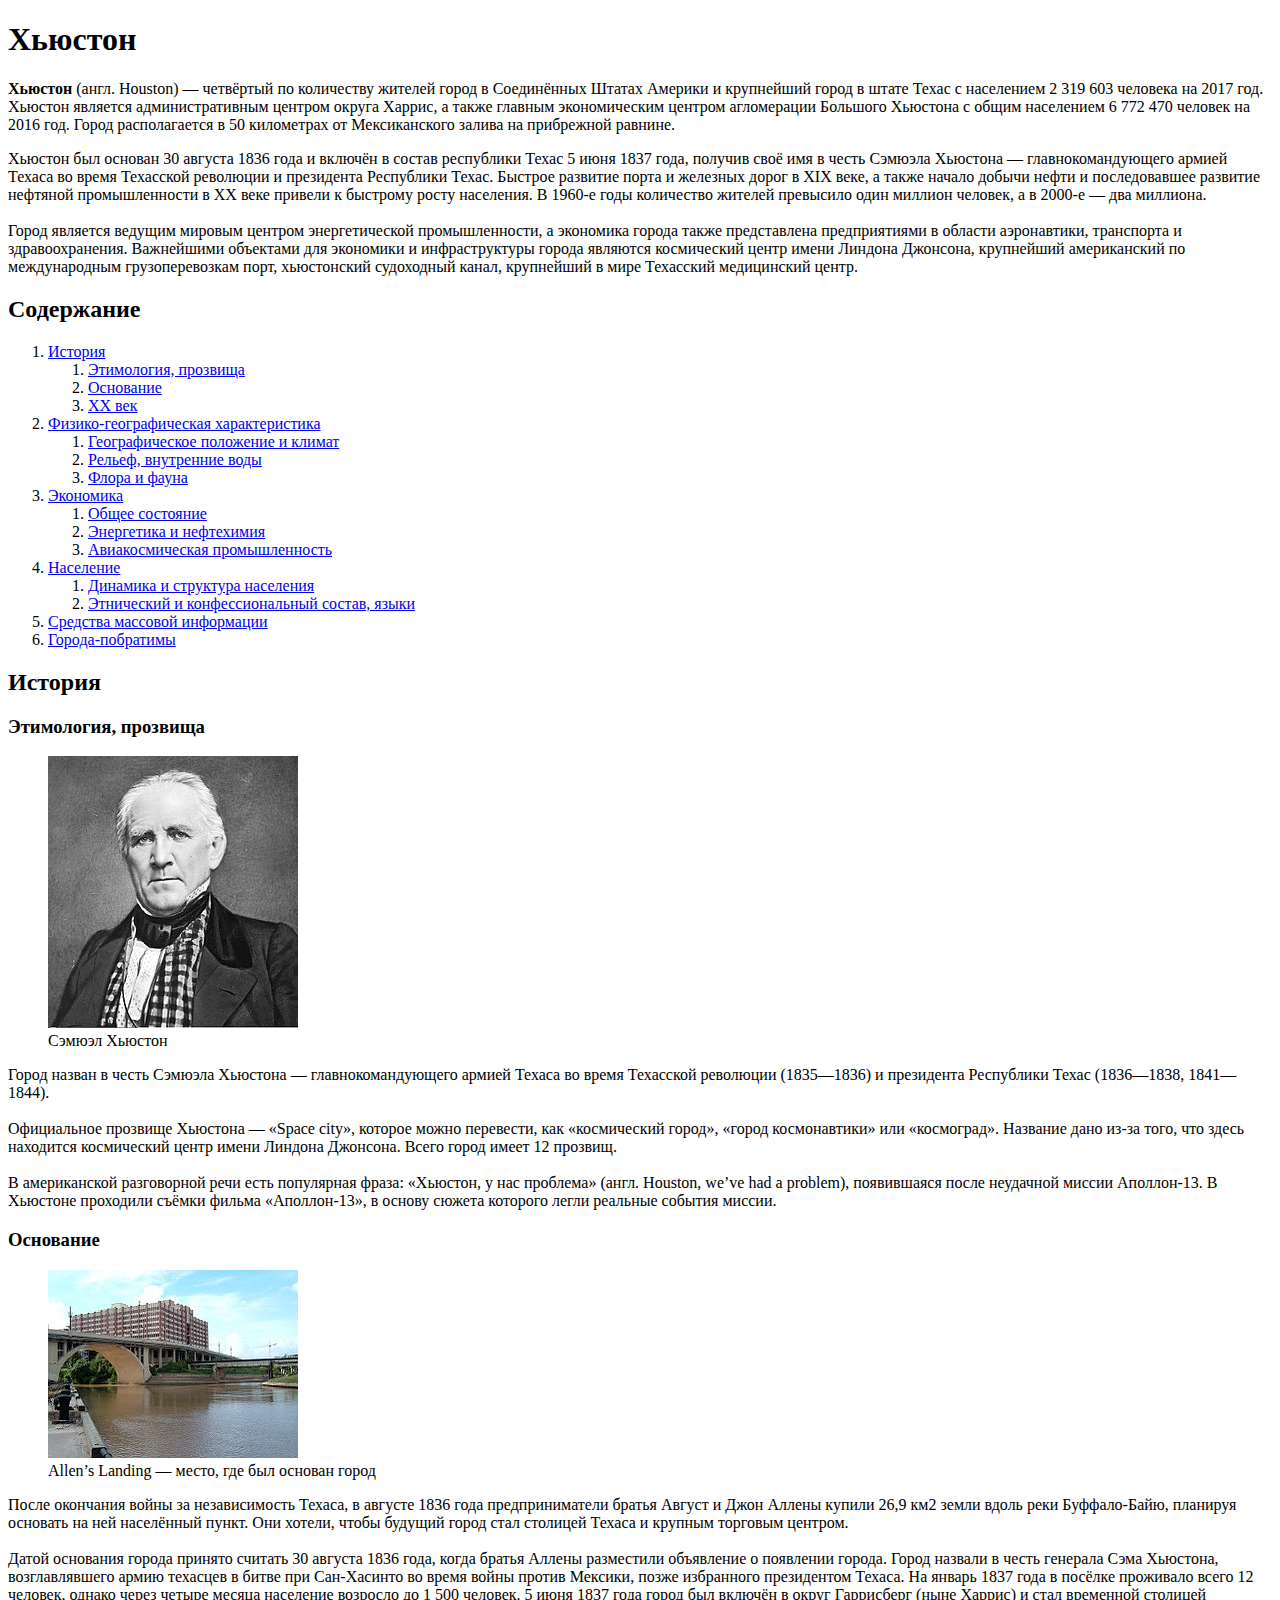
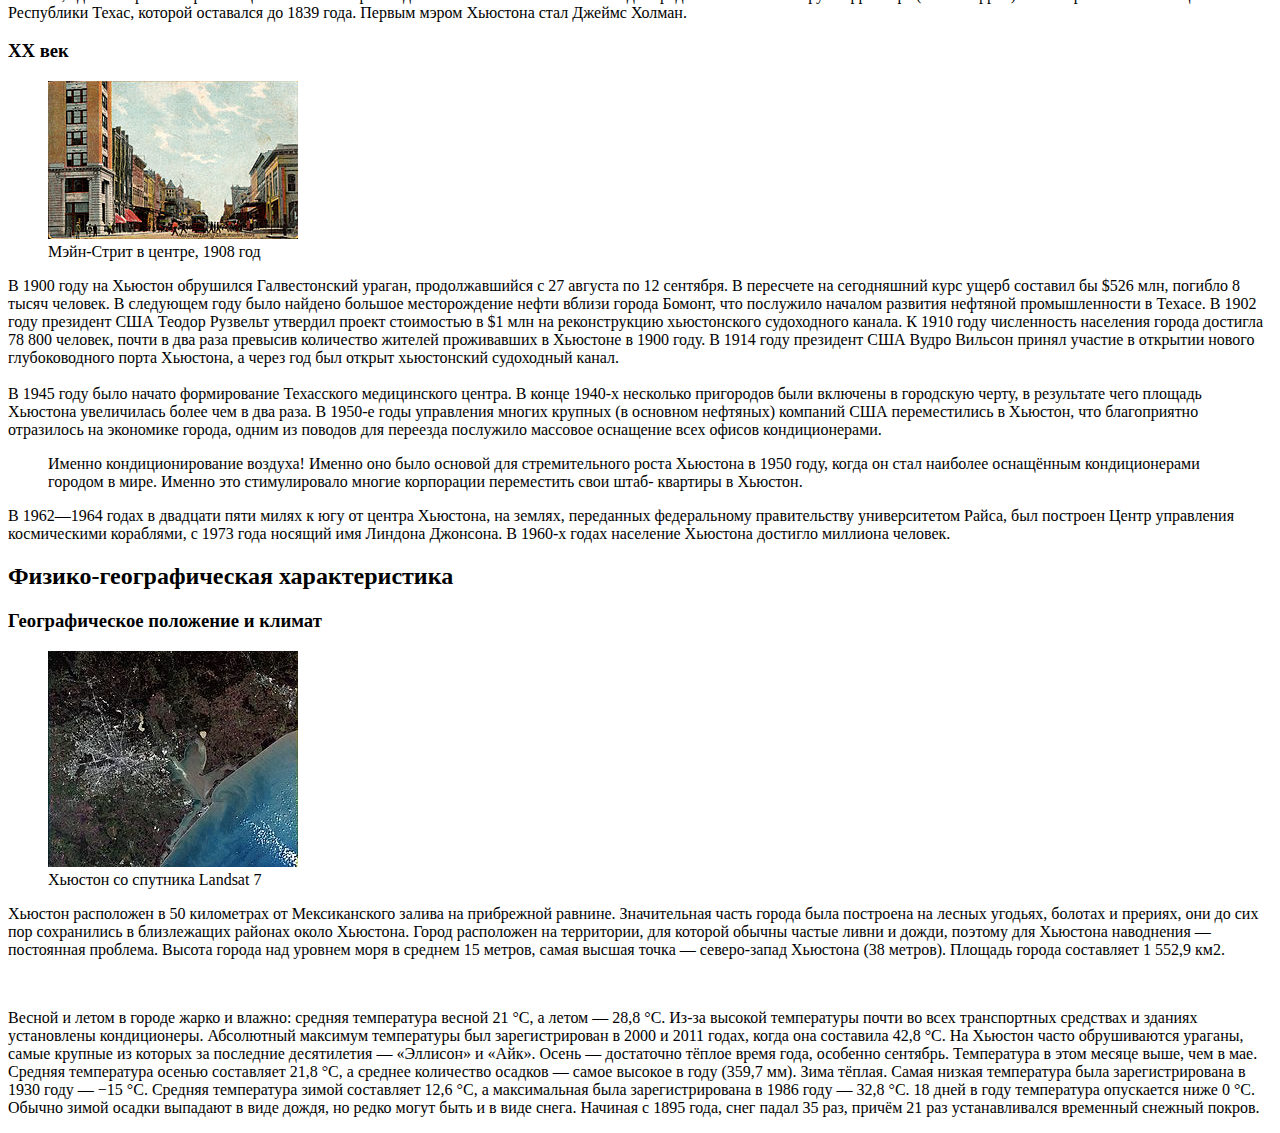
==== web bro traditional/index.html @ 500f517f "18.09.22.13.26" ====
<!DOCTYPE html>
<html lang="en">
    <head>
        <meta charset="UTF-8">
        <meta http-equiv="X-UA-Compatible" content="IE=edge">
        <meta name="viewport" content="width=device-width, initial-scale=1.0">
        <title>Хьюстон</title>
        <link rel="stylesheet" href="css/style.css">
    </head>
    <body>
    <h1>Хьюстон</h1>
    <p><b>Хьюстон</b> (англ. Houston) — четвёртый по количеству жителей город в Соединённых Штатах Америки
        и крупнейший город в штате Техас с населением 2 319 603 человека на 2017 год. Хьюстон является
        административным центром округа Харрис, а также главным экономическим центром агломерации
        Большого Хьюстона с общим населением 6 772 470 человек на 2016 год. Город располагается в 50
        километрах от Мексиканского залива на прибрежной равнине.</p>
    <p>Хьюстон был основан 30 августа 1836 года и включён в состав республики Техас 5 июня 1837 года,
        получив своё имя в честь Сэмюэла Хьюстона — главнокомандующего армией Техаса во время
        Техасской революции и президента Республики Техас. Быстрое развитие порта и железных дорог в
        XIX веке, а также начало добычи нефти и последовавшее развитие нефтяной промышленности в XX
        веке привели к быстрому росту населения. В 1960-е годы количество жителей превысило один
        миллион человек, а в 2000-е — два миллиона.<br><br>
        Город является ведущим мировым центром энергетической промышленности, а экономика города
        также представлена предприятиями в области аэронавтики, транспорта и здравоохранения.
        Важнейшими объектами для экономики и инфраструктуры города являются космический центр
        имени Линдона Джонсона, крупнейший американский по международным грузоперевозкам порт,
        хьюстонский судоходный канал, крупнейший в мире Техасский медицинский центр.</p>
        <h2>Содержание</h2>
        <ol>
            <li><a href="#1.0">История</a>
            <ol>
                <li><a href="#1.1">Этимология, прозвища</a></li>
                <li><a href="#1.2">Основание</a></li>
                <li><a href="#1.3">ХХ век</a></li>
            </ol></li>
            
            <li><a href="#2.0">Физико-географическая характеристика</a>
            <ol>
                <li><a href="#2.1">Географическое положение и климат</a></li>
                <li><a href="#2.2">Рельеф, внутренние воды</a></li>
                <li><a href="#2.3">Флора и фауна</a></li>
            </ol></li>
            
            <li><a href="#3.0">Экономика</a>
            <ol>
                <li><a href="#3.1">Общее состояние</a></li>
                <li><a href="#3.2">Энергетика и нефтехимия</a></li>
                <li><a href="#3.3">Авиакосмическая промышленность</a></li>
            </ol></li>
            
            <li><a href="#4.0">Население</a>
            <ol>
                <li><a href="#4.1">Динамика и структура населения</a></li>
                <li><a href="#4.2">Этнический и конфессиональный состав, языки</a>  
                </li>
            </ol></li>
            <li><a href="#5.0">Средства массовой информации</a></li>
            <li><a href="#6.0">Города-побратимы</a></li>
        </ol>
    <h2 id="1.0">История</h2>
    <h3 id="1.1">Этимология, прозвища</h3>
    <figure><img
        src="img/Sam_Houston_portrait.jpg"
        alt="trash"
        title="Весёлый дядя">
        <figcaption>Сэмюэл Хьюстон</figcaption>
    </figure>
    <p>Город назван в честь Сэмюэла Хьюстона — главнокомандующего армией Техаса во время Техасской
        революции (1835—1836) и президента Республики Техас (1836—1838, 1841—1844).<br><br>
        Официальное прозвище Хьюстона — «Space city», которое можно перевести, как «космический
        город», «город космонавтики» или «космоград». Название дано из-за того, что здесь находится
        космический центр имени Линдона Джонсона. Всего город имеет 12 прозвищ.<br><br>
        В американской разговорной речи есть популярная фраза: «Хьюстон, у нас проблема» (англ.
        Houston, we’ve had a problem), появившаяся после неудачной миссии Аполлон-13. В Хьюстоне
        проходили съёмки фильма «Аполлон-13», в основу сюжета которого легли реальные события миссии.</p>
     
    <h3 id="1.2">Основание</h3>

    <figure><img 
        src="img/Allen's_Landing_Houston_bayou_view.jpg" 
        alt="ну это треш..."
        title="Весёлое здание">
        <figcaption>Allen’s Landing — место, где был основан город</figcaption>
    </figure>
    <p>
        После окончания войны за независимость Техаса, в августе 1836 года предприниматели братья Август
        и Джон Аллены купили 26,9 км2 земли вдоль реки Буффало-Байю, планируя основать на ней
        населённый пункт. Они хотели, чтобы будущий город стал столицей Техаса и крупным торговым
        центром.<br><br>
        Датой основания города принято считать 30 августа 1836 года, когда братья Аллены разместили
        объявление о появлении города. Город назвали в честь генерала Сэма Хьюстона, возглавлявшего
        армию техасцев в битве при Сан-Хасинто во время войны против Мексики, позже избранного
        президентом Техаса. На январь 1837 года в посёлке проживало всего 12 человек, однако через четыре
        месяца население возросло до 1 500 человек. 5 июня 1837 года город был включён в округ Гаррисберг
        (ныне Харрис) и стал временной столицей Республики Техас, которой оставался до 1839 года.
        Первым мэром Хьюстона стал Джеймс Холман.
    </p>
    <h3 id="1.3">XX век</h3>

    <figure><img 
        src="img/Main_Street_looking_south_Houston_Texas_(1908).jpg" 
        alt="ну это треш..."
        title="Классная улица">
        <figcaption>Мэйн-Стрит в центре, 1908 год</figcaption>
    </figure>
    <p>В 1900 году на Хьюстон обрушился Галвестонский ураган, продолжавшийся с 27 августа по 12
        сентября. В пересчете на сегодняшний курс ущерб составил бы $526 млн, погибло 8 тысяч человек. В
        следующем году было найдено большое месторождение нефти вблизи города Бомонт, что послужило
        началом развития нефтяной промышленности в Техасе. В 1902 году президент США Теодор Рузвельт
        утвердил проект стоимостью в $1 млн на реконструкцию хьюстонского судоходного канала. К 1910
        году численность населения города достигла 78 800 человек, почти в два раза превысив количество
        жителей проживавших в Хьюстоне в 1900 году. В 1914 году президент США Вудро Вильсон принял
        участие в открытии нового глубоководного порта Хьюстона, а через год был открыт хьюстонский
        судоходный канал.<br><br> В 1945 году было начато формирование Техасского медицинского центра. В конце 1940-х несколько
        пригородов были включены в городскую черту, в результате чего площадь Хьюстона увеличилась
        более чем в два раза. В 1950-е годы управления многих крупных (в основном нефтяных) компаний
        США переместились в Хьюстон, что благоприятно отразилось на экономике города, одним из
        поводов для переезда послужило массовое оснащение всех офисов кондиционерами.</p>
    <blockquote cite="https://ru.wikipedia.org/wiki/%D0%A5%D1%8C%D1%8E%D1%81%D1%82%D0%BE%D0%BD">Именно кондиционирование 
        воздуха!                   Именно            оно    было основой для стремительного
        роста Хьюстона в 1950 году, когда он стал наиболее оснащённым кондиционерами
        
        городом в мире. Именно это стимулировало многие корпорации переместить свои штаб-
        квартиры в Хьюстон.</blockquote>
    <p>В 1962—1964 годах в двадцати пяти милях к югу от центра Хьюстона, на землях, переданных
        федеральному правительству университетом Райса, был построен Центр управления космическими
        кораблями, с 1973 года носящий имя Линдона Джонсона. В 1960-х годах население Хьюстона
        достигло миллиона человек.</p>
    <h2 id="2.0">Физико-географическая характеристика</h2>
    <h3 id="2.1">Географическое положение и климат</h3>

    <figure><img 
        src="img/Large_Houston_Landsat.jpg"
        alt="ну это треш..."
        title="Спутник страшно">
        <figcaption>Хьюстон со спутника Landsat 7</figcaption>
    </figure>

    <p>Хьюстон расположен в 50 километрах от Мексиканского залива на прибрежной равнине.
        Значительная часть города была построена на лесных угодьях, болотах и прериях, они до сих пор
        
        сохранились в близлежащих районах около Хьюстона. Город расположен на территории, для которой
        обычны частые ливни и дожди, поэтому для Хьюстона наводнения — постоянная проблема. Высота
        города над уровнем моря в среднем 15 метров, самая высшая точка — северо-запад Хьюстона (38
        метров). Площадь города составляет 1 552,9 км2.</p><br>
    
    <P>Весной и летом в городе жарко и влажно: средняя температура весной 21 °C, а летом — 28,8 °C. Из-за
        высокой температуры почти во всех транспортных средствах и зданиях установлены кондиционеры.
        Абсолютный максимум температуры был зарегистрирован в 2000 и 2011 годах, когда она составила
        42,8 °C. На Хьюстон часто обрушиваются ураганы, самые крупные из которых за последние
        десятилетия — «Эллисон» и «Айк». Осень — достаточно тёплое время года, особенно сентябрь.
        Температура в этом месяце выше, чем в мае. Средняя температура осенью составляет 21,8 °C, а
        среднее количество осадков — самое высокое в году (359,7 мм). Зима тёплая. Самая низкая
        температура была зарегистрирована в 1930 году — −15 °C. Средняя температура зимой составляет
        12,6 °C, а максимальная была зарегистрирована в 1986 году — 32,8 °C. 18 дней в году температура
        опускается ниже 0 °C. Обычно зимой осадки выпадают в виде дождя, но редко могут быть и в виде
        снега. Начиная с 1895 года, снег падал 35 раз, причём 21 раз устанавливался временный снежный
        покров.</P>
    


    
    </body>
</html>
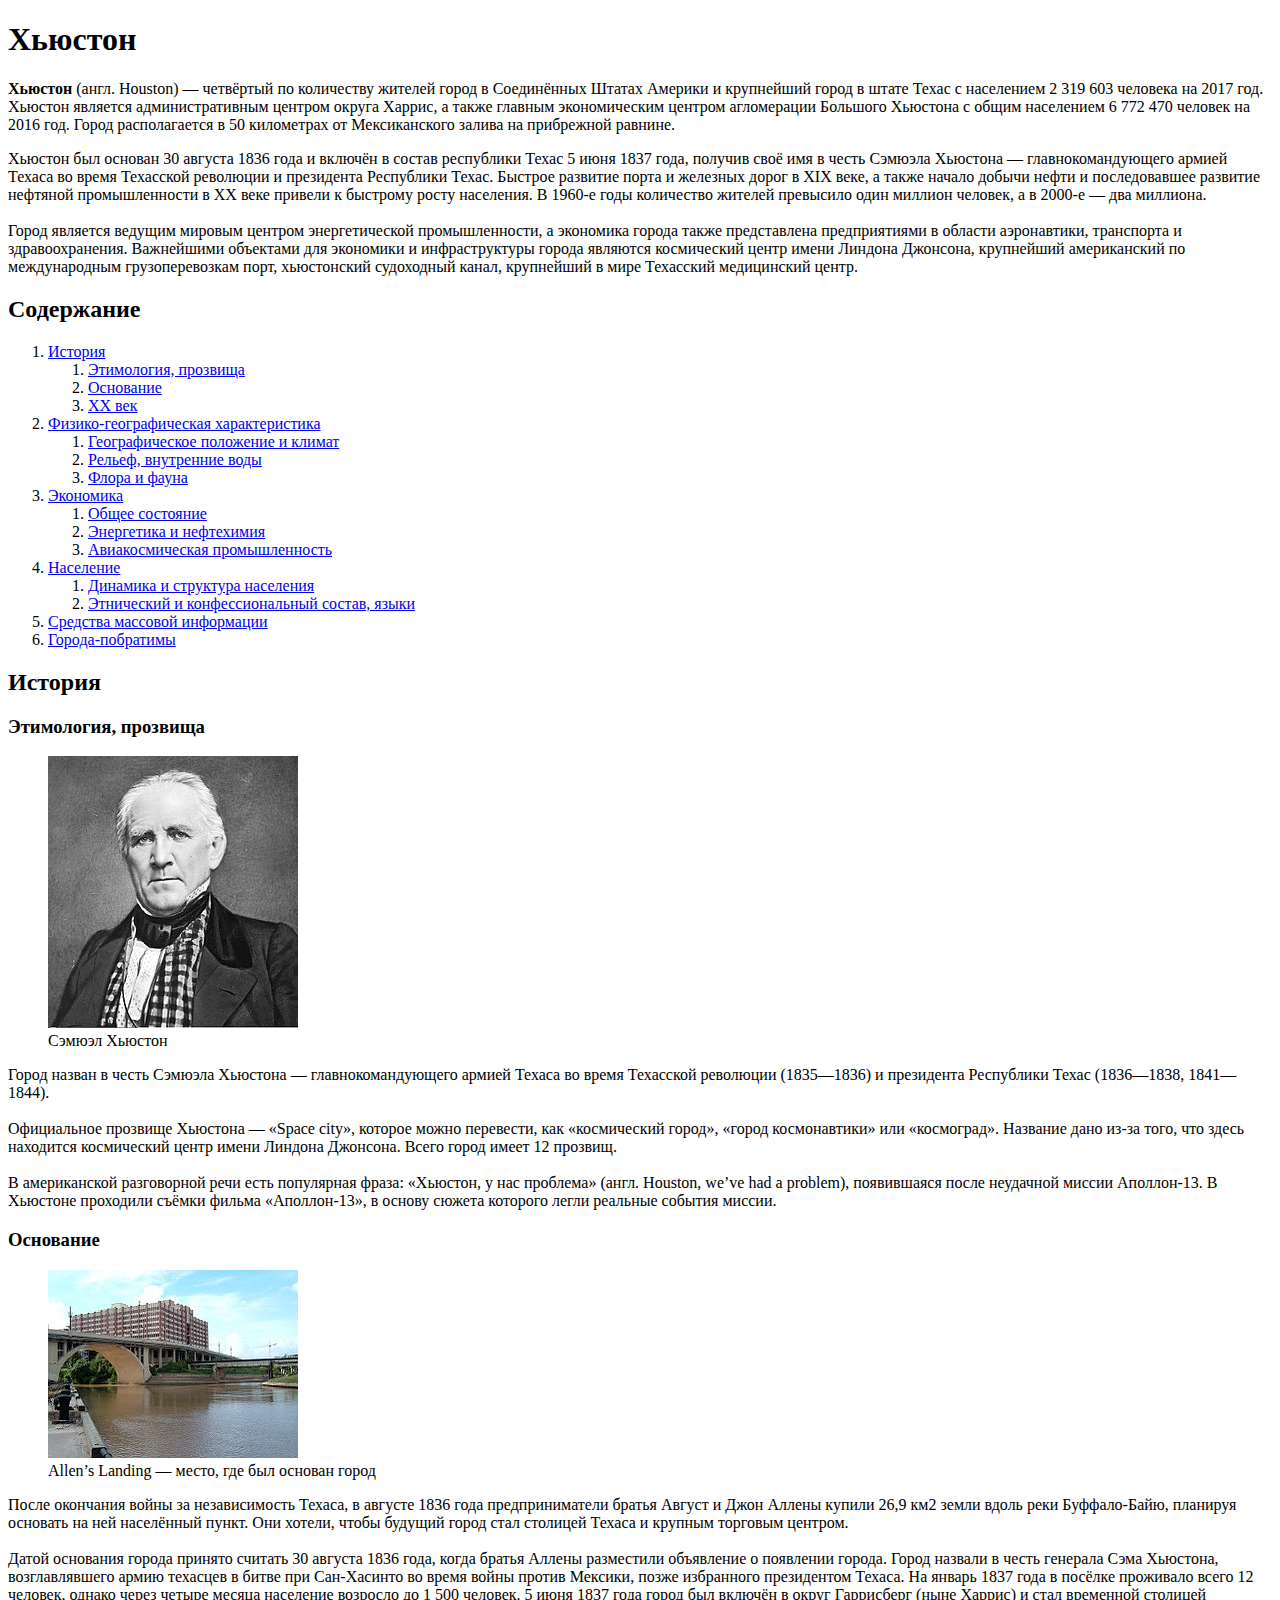
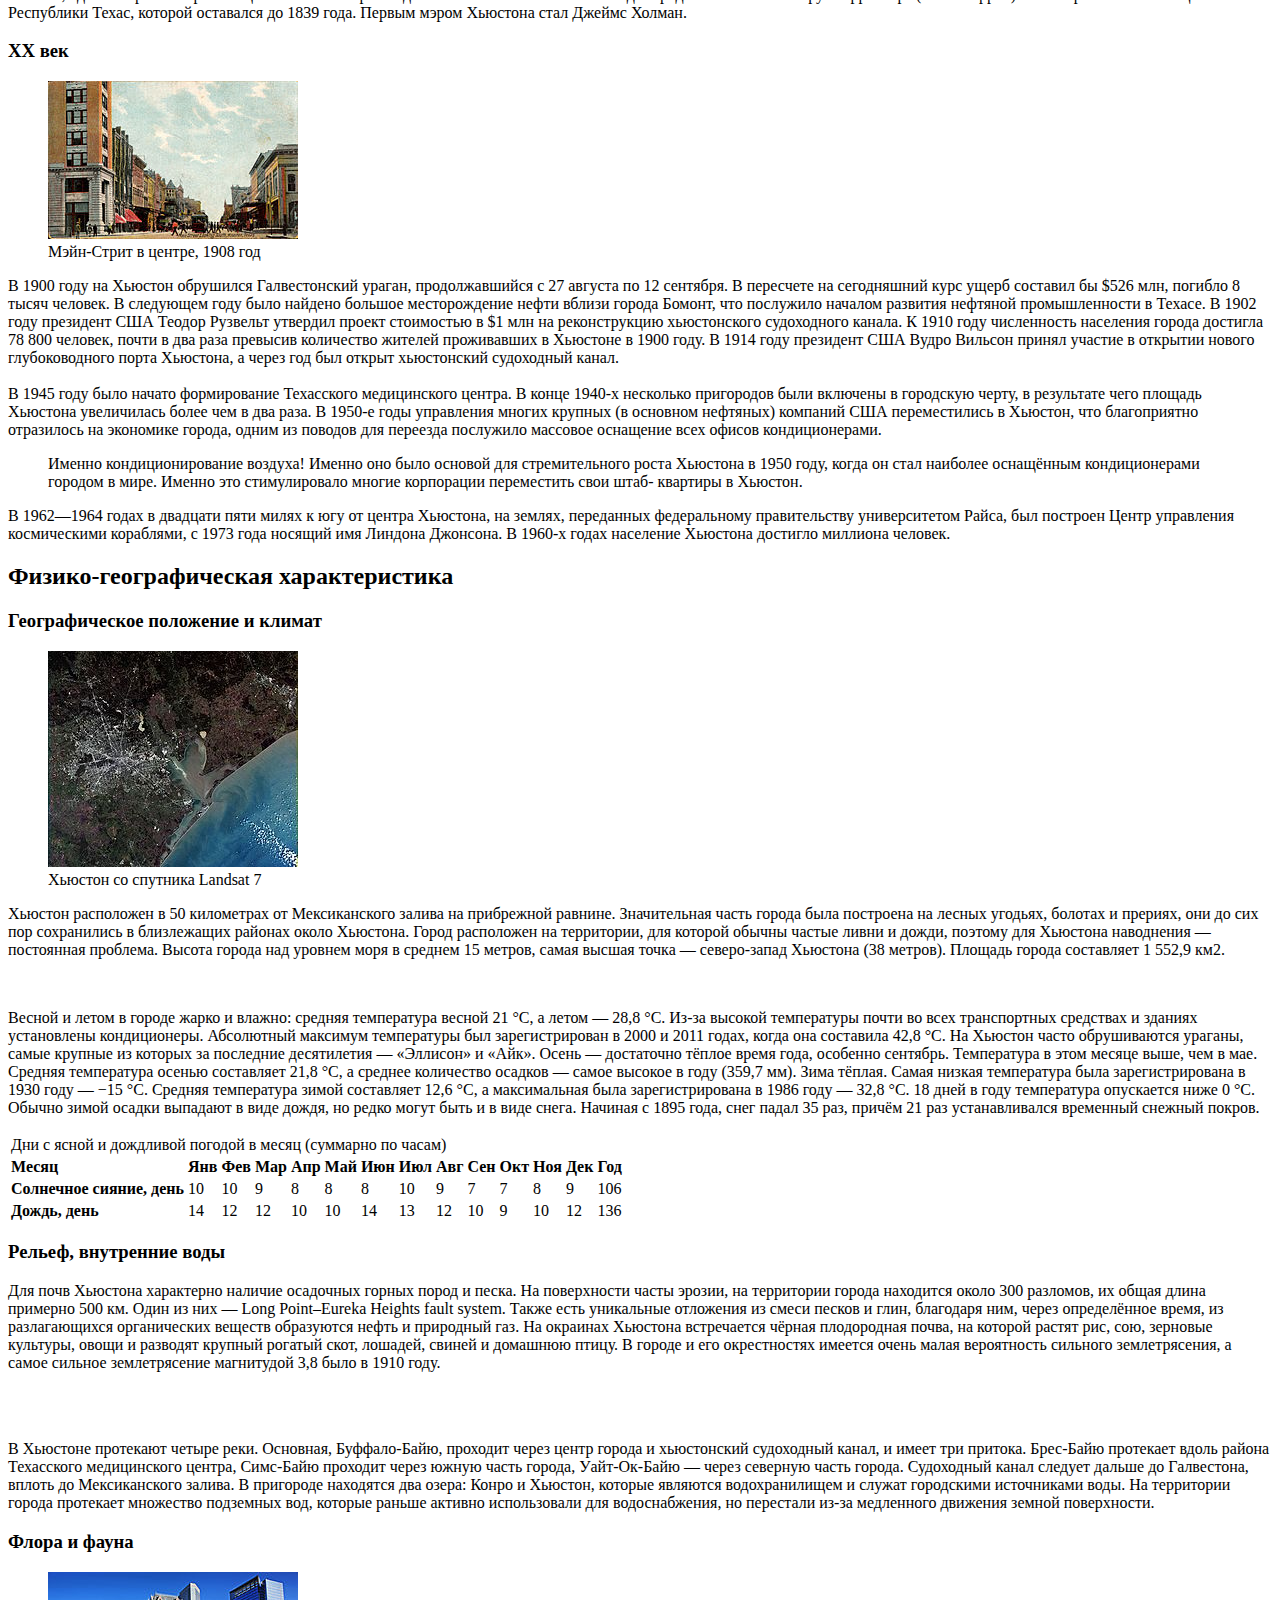
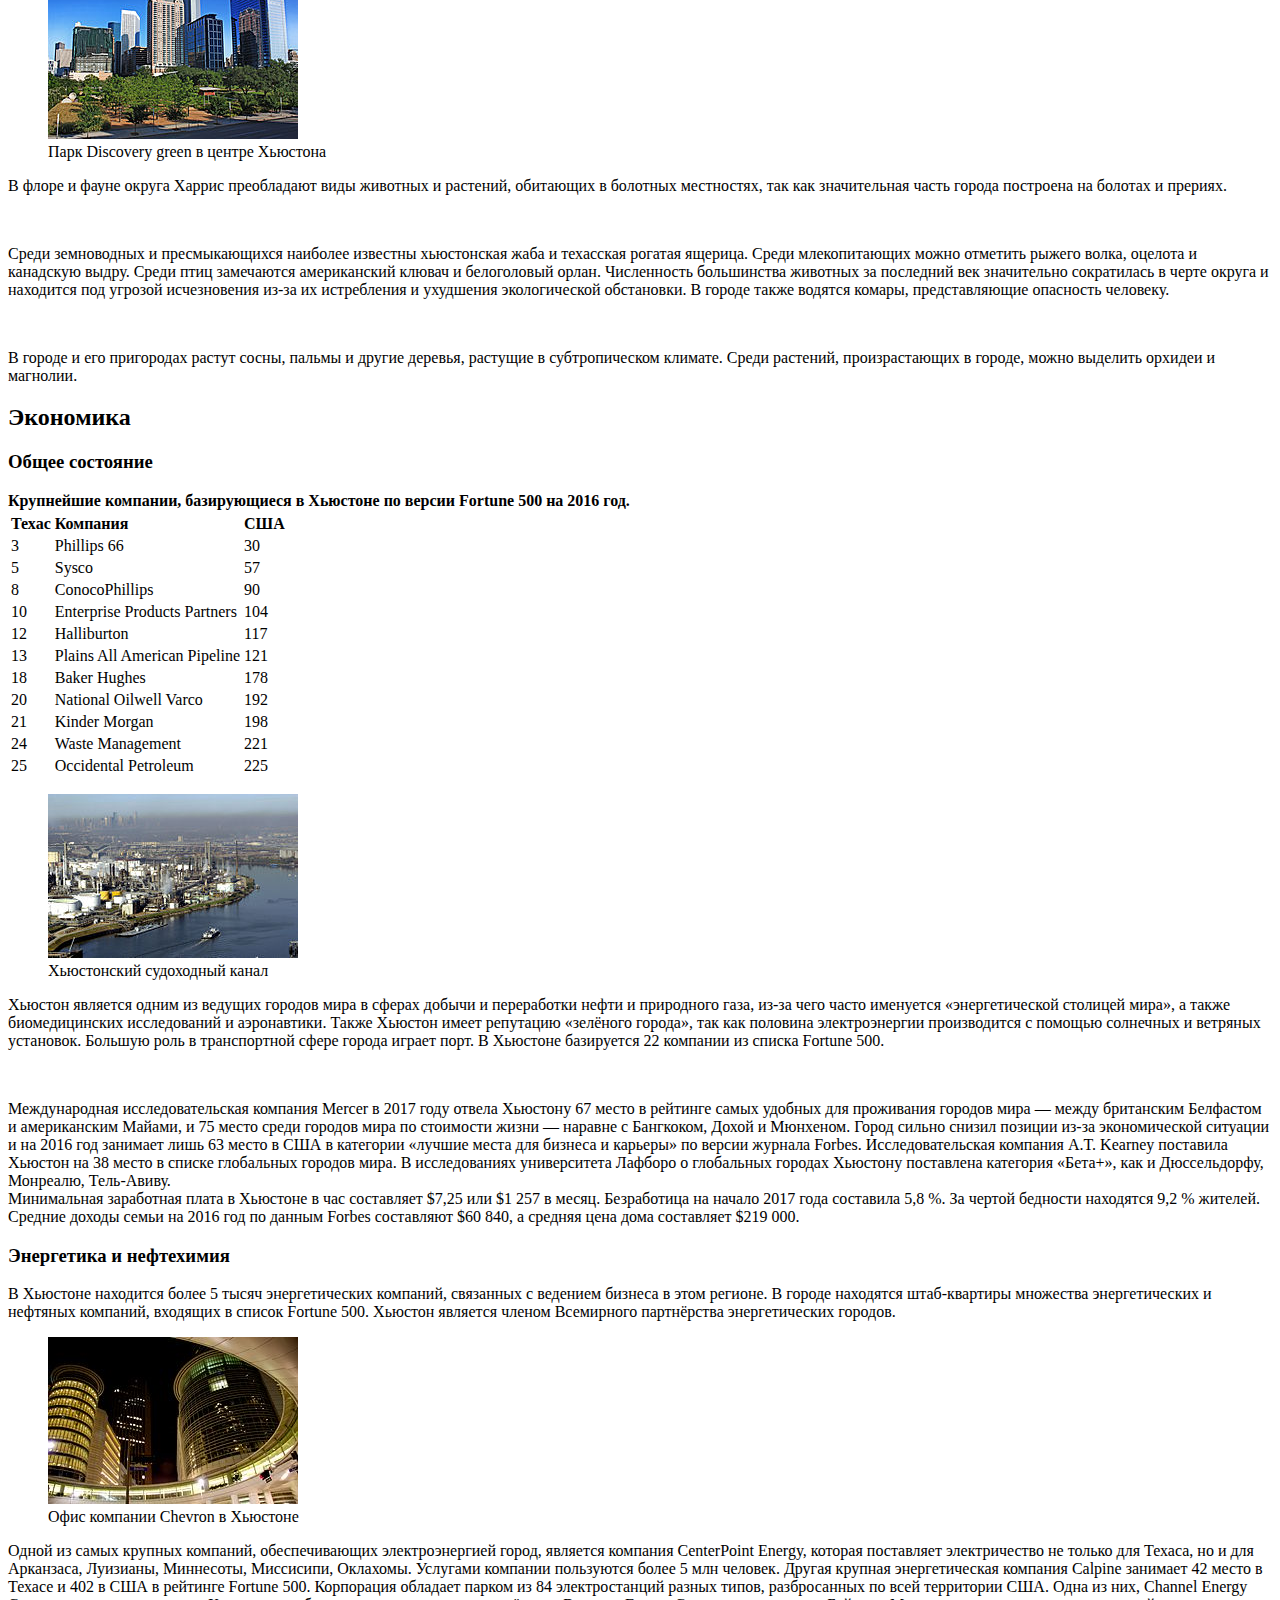
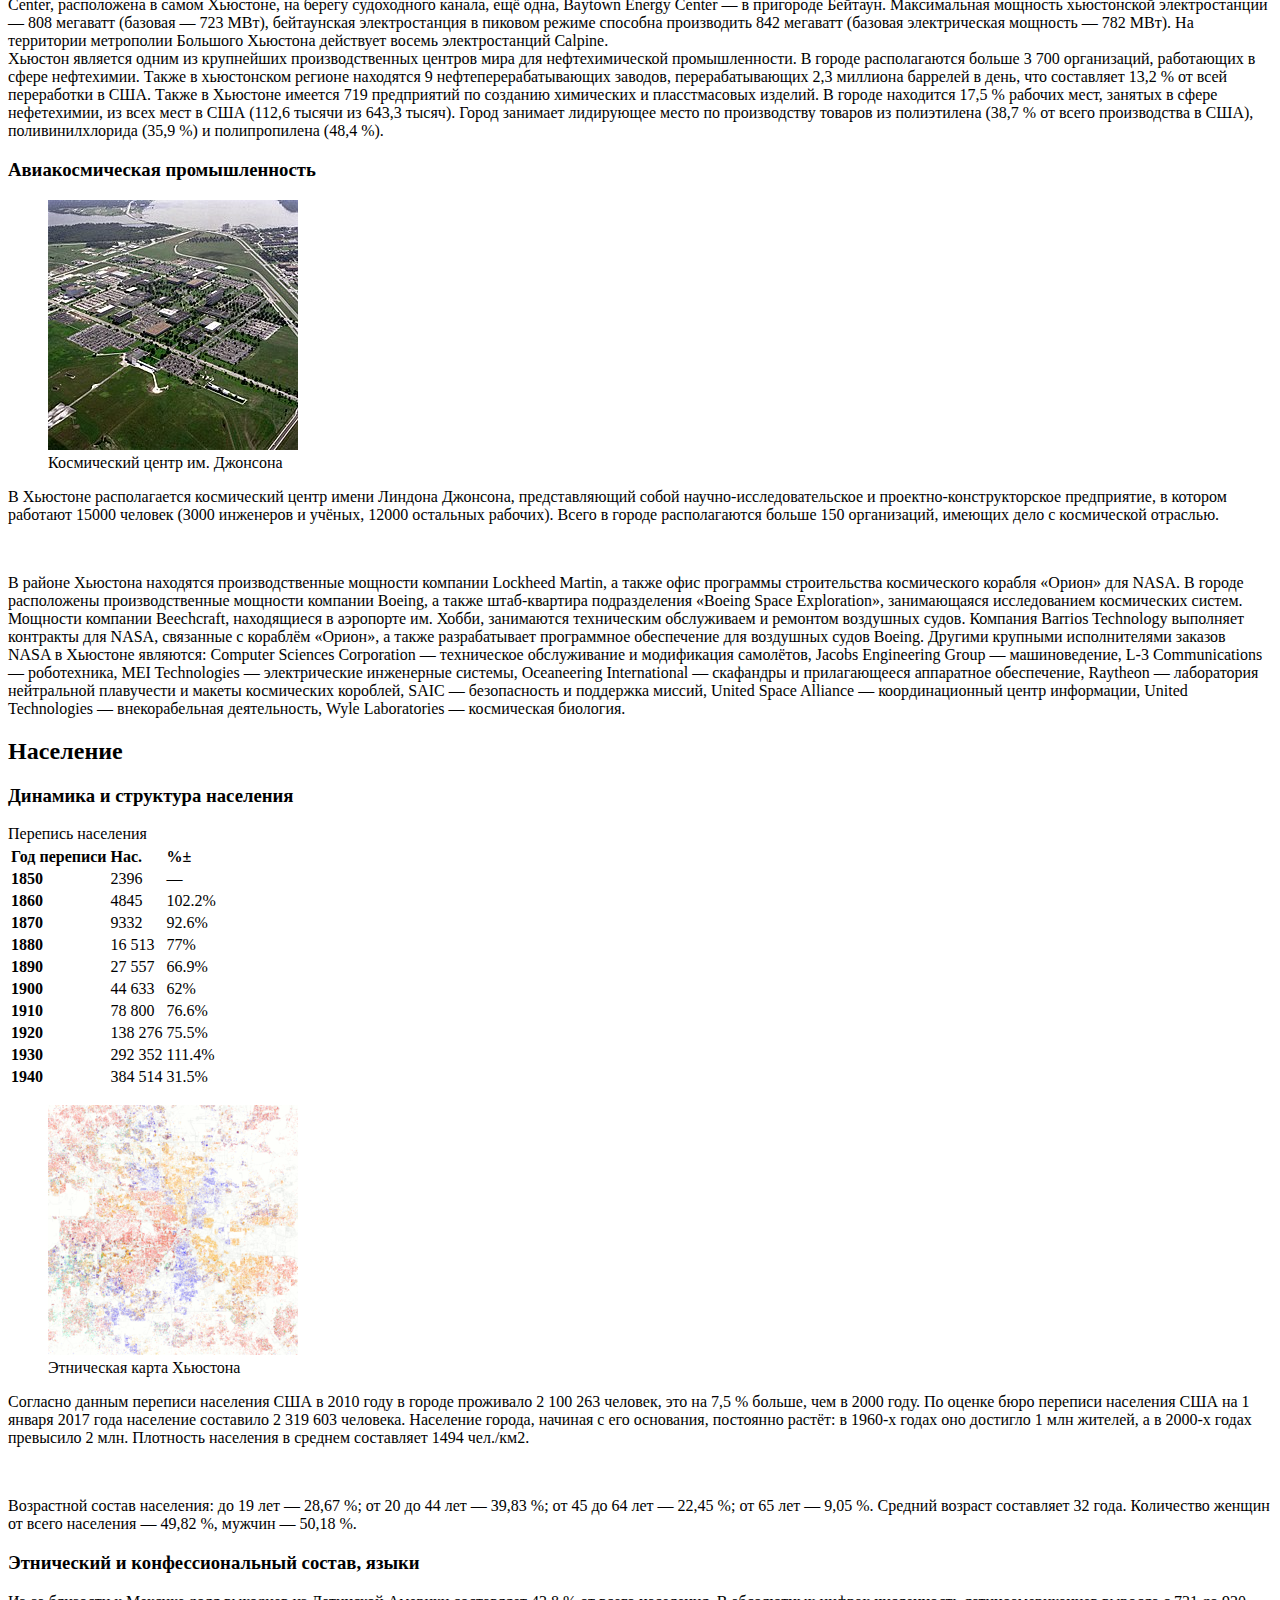
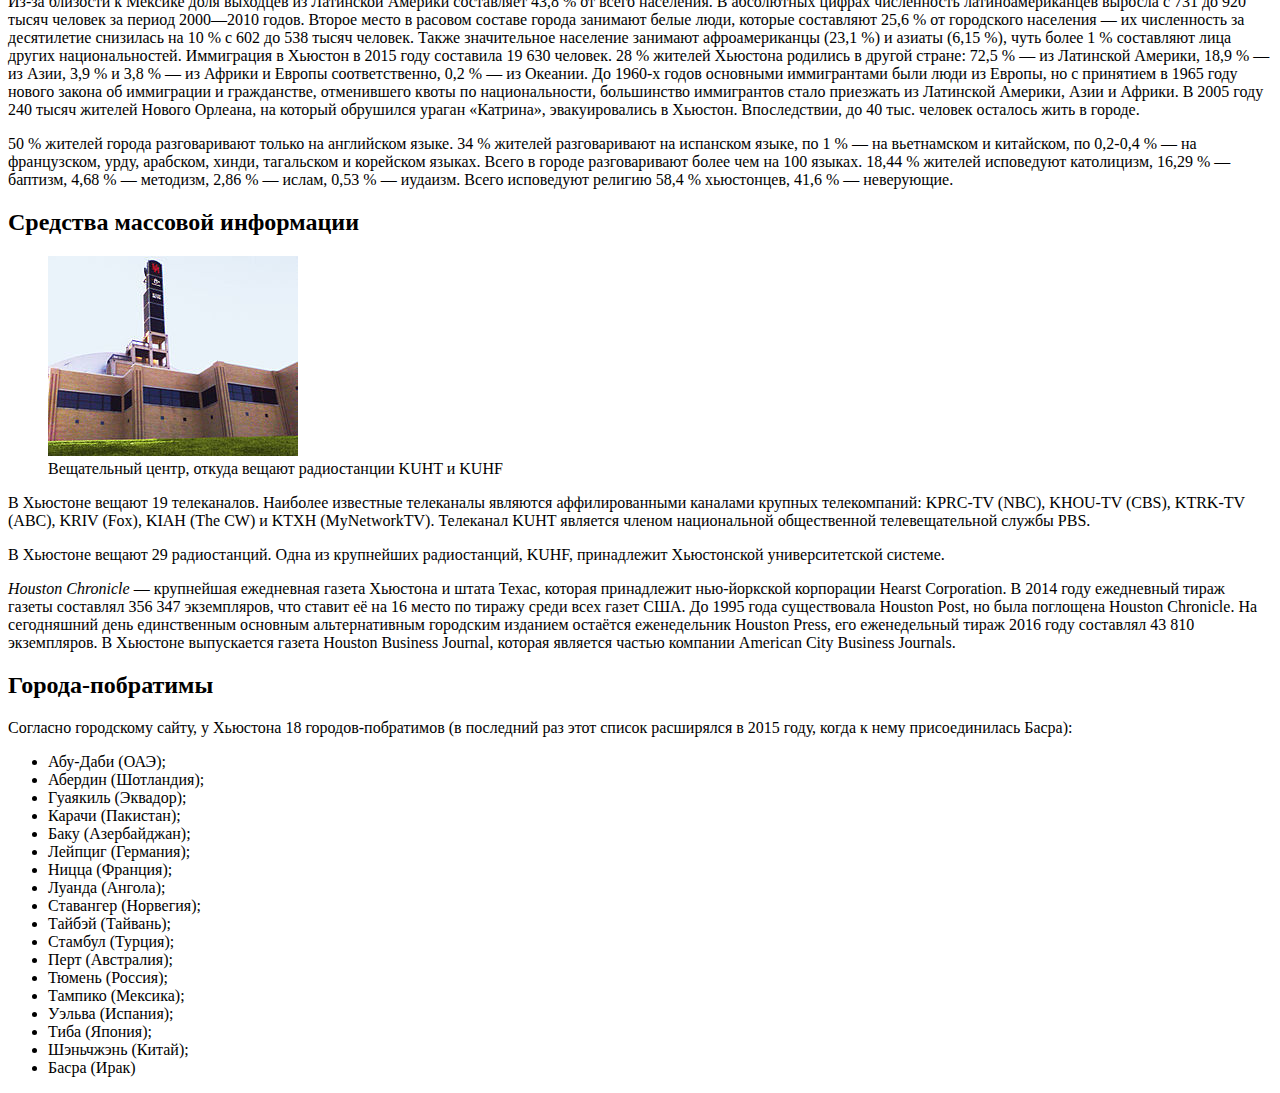
==== commit 6b2fd9c3: "final hm 2" ====
--- a/web bro traditional/index.html
+++ b/web bro traditional/index.html
@@ -156,9 +156,396 @@
         опускается ниже 0 °C. Обычно зимой осадки выпадают в виде дождя, но редко могут быть и в виде
         снега. Начиная с 1895 года, снег падал 35 раз, причём 21 раз устанавливался временный снежный
         покров.</P>
-    
-
-
-    
+        <table>
+            <tr>
+                <td colspan="14">Дни с ясной и дождливой погодой в месяц (суммарно по часам)</td>
+            </tr>
+            <tr>
+                <td><b>Месяц</b></td>
+                <td><b>Янв</b></td>
+                <td><b>Фев</b></td>
+                <td><b>Мар</b></td>
+                <td><b>Апр</b></td>
+                <td><b>Май</b></td>
+                <td><b>Июн</b></td>
+                <td><b>Июл</b></td>
+                <td><b>Авг</b></td>
+                <td><b>Сен</b></td>
+                <td><b>Окт</b></td>
+                <td><b>Ноя</b></td>
+                <td><b>Дек</b></td>
+                <td><b>Год</b></td>
+            </tr>
+            <tr>
+                <td><b>Солнечное сияние, день</b></td>
+                <td>10</td>
+                <td>10</td>
+                <td>9</td>
+                <td>8</td>
+                <td>8</td>
+                <td>8</td>
+                <td>10</td>
+                <td>9</td>
+                <td>7</td>
+                <td>7</td>
+                <td>8</td>
+                <td>9</td>
+                <td>106</td>
+            </tr>
+            <tr>
+                <td><b>Дождь, день</b></td>
+                <td>14</td>
+                <td>12</td>
+                <td>12</td>
+                <td>10</td>
+                <td>10</td>
+                <td>14</td>
+                <td>13</td>
+                <td>12</td>
+                <td>10</td>
+                <td>9</td>
+                <td>10</td>
+                <td>12</td>
+                <td>136</td>
+            </tr>
+
+        </table>
+       
+        
+        <h3 id="2.2">Рельеф, внутренние воды</h3>
+        <p>Для почв Хьюстона характерно наличие осадочных горных пород и песка. На поверхности часты
+            эрозии, на территории города находится около 300 разломов, их общая длина примерно 500 км. Один
+            из них — Long Point–Eureka Heights fault system. Также есть уникальные отложения из смеси песков и
+            глин, благодаря ним, через определённое время, из разлагающихся органических веществ образуются
+            нефть и природный газ. На окраинах Хьюстона встречается чёрная плодородная почва, на которой
+            растят рис, сою, зерновые культуры, овощи и разводят крупный рогатый скот, лошадей, свиней и
+            домашнюю птицу. В городе и его окрестностях имеется очень малая вероятность сильного
+            землетрясения, а самое сильное землетрясение магнитудой 3,8 было в 1910 году.</p><br><br>
+            <p>В Хьюстоне протекают четыре реки. Основная, Буффало-Байю, проходит через центр города и
+                хьюстонский судоходный канал, и имеет три притока. Брес-Байю протекает вдоль района Техасского
+                медицинского центра, Симс-Байю проходит через южную часть города, Уайт-Ок-Байю — через
+                северную часть города. Судоходный канал следует дальше до Галвестона, вплоть до Мексиканского
+                залива. В пригороде находятся два озера: Конро и Хьюстон, которые являются водохранилищем и
+                служат городскими источниками воды. На территории города протекает множество подземных вод,
+                которые раньше активно использовали для водоснабжения, но перестали из-за медленного движения
+                земной поверхности.</p>
+
+        <h3 id="2.3">Флора и фауна</h3>
+        <figure><img 
+            src="img/Discovery_green.jpg"
+            alt="ну это треш..."
+            title="Хочу туда">
+            <figcaption>Парк Discovery green в центре Хьюстона</figcaption>
+        </figure>
+        <p>В флоре и фауне округа Харрис преобладают виды животных и растений, обитающих в болотных
+            местностях, так как значительная часть города построена на болотах и прериях.</p><br>
+        <p>Среди земноводных и пресмыкающихся наиболее известны хьюстонская жаба и техасская рогатая
+            ящерица. Среди млекопитающих можно отметить рыжего волка, оцелота и канадскую выдру. Среди
+            птиц замечаются американский клювач и белоголовый орлан. Численность большинства животных за
+            последний век значительно сократилась в черте округа и находится под угрозой исчезновения из-за
+            их истребления и ухудшения экологической обстановки. В городе также водятся комары,
+            представляющие опасность человеку.</p><br>
+        <p>В городе и его пригородах растут сосны, пальмы и другие деревья, растущие в субтропическом
+            климате. Среди растений, произрастающих в городе, можно выделить орхидеи и магнолии.</p>
+        <h2 id="3.0">Экономика</h2>
+        <h3 id="3.1">Общее состояние</h3>
+        <table>
+            <tr colspan="3"><b>Крупнейшие компании, базирующиеся в Хьюстоне по версии Fortune 500 на 2016 год.</b></tr>
+            <tr>
+                <td><b>Техас</b></td>
+                <td><b>Компания</b></td>
+                <td><b>США</b></td>
+            </tr>
+            <tr>
+                <td>3</td>
+                <td>Phillips 66</td>
+                <td>30</td>
+            </tr>
+            <tr>
+                <td>5</td>
+                <td>Sysco</td>
+                <td>57</td>
+            </tr>
+            <tr>
+                <td>8</td>
+                <td>ConocoPhillips</td>
+                <td>90</td>
+            </tr>
+            <tr>
+                <td>10</td>
+                <td>Enterprise Products Partners</td>
+                <td>104</td>
+            </tr>
+            <tr>
+                <td>12</td>
+                <td>Halliburton</td>
+                <td>117</td>
+            </tr>
+            <tr>
+                <td>13</td>
+                <td>Plains All American Pipeline</td>
+                <td>121</td>
+            </tr>
+            <tr>
+                <td>18</td>
+                <td>Baker Hughes</td>
+                <td>178</td>
+            </tr>
+            <tr>
+                <td>20</td>
+                <td>National Oilwell Varco</td>
+                <td>192</td>
+            </tr>
+            <tr>
+                <td>21</td>
+                <td>Kinder Morgan</td>
+                <td>198</td>
+            </tr>
+            <tr>
+                <td>24</td>
+                <td>Waste Management</td>
+                <td>221</td>
+            </tr>
+            <tr>
+                <td>25</td>
+                <td>Occidental Petroleum</td>
+                <td>225</td>
+            </tr>
+
+        </table>
+        <figure><img 
+            src="img/Houston_Ship_Channel.jpg"
+            alt="ну это треш..."
+            title="Просто крутой вид">
+            <figcaption>Хьюстонский судоходный канал</figcaption>
+        </figure>
+        <p>
+            Хьюстон является одним из ведущих городов мира в сферах добычи и переработки нефти и
+            природного газа, из-за чего часто именуется «энергетической столицей мира», а также
+            биомедицинских исследований и аэронавтики. Также Хьюстон имеет репутацию «зелёного города»,
+            так как половина электроэнергии производится с помощью солнечных и ветряных установок.
+            Большую роль в транспортной сфере города играет порт. В Хьюстоне базируется 22 компании из
+            списка Fortune 500.   
+            </p><br>
+        <p>Международная исследовательская     
+            компания Mercer в 2017 году отвела Хьюстону 67 место в
+            рейтинге самых удобных для проживания городов мира — между британским Белфастом и
+            американским Майами, и 75 место среди городов мира по стоимости жизни — наравне с Бангкоком,
+            Дохой и Мюнхеном. Город сильно снизил позиции из-за экономической ситуации и на 2016 год
+            занимает лишь 63 место в США в категории «лучшие места для бизнеса и карьеры» по версии
+            журнала Forbes. Исследовательская компания A.T. Kearney поставила Хьюстон на 38 место в списке
+            глобальных городов мира. В исследованиях университета Лафборо о глобальных городах Хьюстону
+            поставлена категория «Бета+», как и Дюссельдорфу, Монреалю, Тель-Авиву.<br>Минимальная заработная плата в Хьюстоне в час составляет $7,25 или $1 257 в месяц. Безработица на
+            начало 2017 года составила 5,8 %. За чертой бедности находятся 9,2 % жителей. Средние доходы
+            семьи на 2016 год по данным Forbes составляют $60 840, а средняя цена дома составляет $219 000.</p>
+        <h3 id="3.2">Энергетика и нефтехимия</h3>
+        <p>В Хьюстоне находится более 5 тысяч энергетических компаний, связанных с ведением бизнеса в этом
+            регионе. В городе находятся штаб-квартиры множества энергетических и нефтяных компаний,
+            входящих в список Fortune 500. Хьюстон является членом Всемирного партнёрства энергетических
+            городов.</p>
+        <figure>
+            <img
+            src="img/Enron_Complex.jpg"
+            alt="gg"
+            title="Это шедевар">
+            <figcaption>Офис компании Chevron в Хьюстоне</figcaption>
+        </figure>
+        <p>Одной из самых крупных компаний, обеспечивающих электроэнергией город, является компания
+            CenterPoint Energy, которая поставляет электричество не только для Техаса, но и для Арканзаса,
+            Луизианы, Миннесоты, Миссисипи, Оклахомы. Услугами компании пользуются более 5 млн человек.
+            Другая крупная энергетическая компания Calpine занимает 42 место в Техасе и 402 в США в рейтинге
+            Fortune 500. Корпорация обладает парком из 84 электростанций разных типов, разбросанных по всей
+            территории США. Одна из них, Channel Energy Center, расположена в самом Хьюстоне, на берегу
+            судоходного канала, ещё одна, Baytown Energy Center — в пригороде Бейтаун. Максимальная
+            мощность хьюстонской электростанции — 808 мегаватт (базовая — 723 МВт), бейтаунская
+            электростанция в пиковом режиме способна производить 842 мегаватт (базовая электрическая
+            мощность — 782 МВт). На территории метрополии Большого Хьюстона действует восемь
+            электростанций Calpine.<br>
+            Хьюстон является одним из крупнейших производственных центров мира для нефтехимической
+            промышленности. В городе располагаются больше 3 700 организаций, работающих в сфере
+            нефтехимии. Также в хьюстонском регионе находятся 9 нефтеперерабатывающих заводов,
+            перерабатывающих 2,3 миллиона баррелей в день, что составляет 13,2 % от всей переработки в США.
+            Также в Хьюстоне имеется 719 предприятий по созданию химических и пласстмасовых изделий. В
+            городе находится 17,5 % рабочих мест, занятых в сфере нефетехимии, из всех мест в США (112,6
+            тысячи из 643,3 тысяч). Город занимает лидирующее место по производству товаров из полиэтилена
+            (38,7 % от всего производства в США), поливинилхлорида (35,9 %) и полипропилена (48,4 %).</p>
+        <h3 id="3.3">Авиакосмическая промышленность</h3>
+        <figure>
+            <img
+            src="img/Aerial_View_of_the_Johnson_Space_Center.jpg"
+            alt="trash"
+            title="Хочу летать">
+            <figcaption>Космический центр им. Джонсона</figcaption>
+        </figure>
+        <p>В Хьюстоне располагается космический центр имени Линдона Джонсона, представляющий собой
+            научно-исследовательское и проектно-конструкторское предприятие, в котором работают 15000
+            человек (3000 инженеров и учёных, 12000 остальных рабочих). Всего в городе располагаются больше
+            150 организаций, имеющих дело с космической отраслью.</p><br>
+        <p>В районе Хьюстона находятся производственные мощности компании Lockheed Martin, а также офис
+            программы строительства космического корабля «Орион» для NASA. В городе расположены
+            производственные мощности компании Boeing, а также штаб-квартира подразделения «Boeing Space
+            Exploration», занимающаяся исследованием космических систем. Мощности компании Beechcraft,
+            находящиеся в аэропорте им. Хобби, занимаются техническим обслуживаем и ремонтом воздушных
+            судов. Компания Barrios Technology выполняет контракты для NASA, связанные с кораблём «Орион»,
+            а также разрабатывает программное обеспечение для воздушных судов Boeing. Другими крупными
+            исполнителями заказов NASA в Хьюстоне являются: Computer Sciences Corporation — техническое
+            обслуживание и модификация самолётов, Jacobs Engineering Group — машиноведение, L-3
+            Communications — роботехника, MEI Technologies — электрические инженерные системы,
+            Oceaneering International — скафандры и прилагающееся аппаратное обеспечение, Raytheon —
+            лаборатория нейтральной плавучести и макеты космических короблей, SAIC — безопасность и
+            поддержка миссий, United Space Alliance — координационный центр информации, United
+            Technologies — внекорабельная деятельность, Wyle Laboratories — космическая биология.</p>
+        <h2 id="4.0">Население</h2>
+        <h3 id="4.1">Динамика и структура населения</h3>
+        <table>
+            <tr colspan="3">
+                Перепись населения
+            </tr>
+            <tr>
+                <td><b>Год переписи</b></td>
+                <td><b>Нас.</b></td>
+                <td><b>%±</b></td>
+            </tr>
+            <tr>
+                <td><b>1850</b></td>
+                <td>2396</td>
+                <td>—</td>
+            </tr>
+            <tr>
+                <td><b>1860</b></td>
+                <td>4845</td>
+                <td>102.2%</td>
+            </tr>
+            <tr>
+                <td><b>1870</b></td>
+                <td>9332</td>
+                <td>92.6%</td>
+            </tr>
+            <tr>
+                <td><b>1880</b></td>
+                <td>16 513</td>
+                <td>77%</td>
+            </tr>
+            <tr>
+                <td><b>1890</b></td>
+                <td>27 557</td>
+                <td>66.9%</td>
+            </tr>
+            <tr>
+                <td><b>1900</b></td>
+                <td>44 633</td>
+                <td>62%</td>
+            </tr>
+            <tr>
+                <td><b>1910</b></td>
+                <td>78 800</td>
+                <td>76.6%</td>
+            </tr>
+            <tr>
+                <td><b>1920</b></td>
+                <td>138 276</td>
+                <td>75.5%</td>
+            </tr>
+            <tr>
+                <td><b>1930</b></td>
+                <td>292 352</td>
+                <td>111.4%</td>
+            </tr>
+            <tr>
+                <td><b>1940</b></td>
+                <td>384 514</td>
+                <td>31.5%</td>
+            </tr>
+        </table>
+        <figure>
+            <img
+            src="img/Race_and_ethnicity_2010_Houston.png"
+            alt="gg"
+            >
+            <figcaption>Этническая карта Хьюстона</figcaption>
+        </figure>
+        <p>Согласно данным переписи населения США в 2010 году в городе проживало 2 100 263 человек, это на
+            7,5 % больше, чем в 2000 году. По оценке бюро переписи населения США на 1 января 2017 года
+            население составило 2 319 603 человека. Население города, начиная с его основания, постоянно
+            растёт: в 1960-х годах оно достигло 1 млн жителей, а в 2000-х годах превысило 2 млн. Плотность
+            населения в среднем составляет 1494 чел./км2.</p><br>
+
+        <p>Возрастной состав населения: до 19 лет — 28,67 %; от 20 до 44 лет — 39,83 %; от 45 до 64 лет —
+            22,45 %; от 65 лет — 9,05 %. Средний возраст составляет 32 года. Количество женщин от всего
+            населения — 49,82 %, мужчин — 50,18 %.</p>
+        <h3 id="4.2">Этнический и конфессиональный состав, языки</h3>
+        <p>Из-за близости к Мексике доля выходцев из Латинской Америки составляет 43,8 % от всего
+            населения. В абсолютных цифрах численность латиноамериканцев выросла с 731 до 920 тысяч
+            человек за период 2000—2010 годов. Второе место в расовом составе города занимают белые люди,
+            которые составляют 25,6 % от городского населения — их численность за десятилетие снизилась на
+            10 % с 602 до 538 тысяч человек. Также значительное население занимают афроамериканцы (23,1 %)
+            и азиаты (6,15 %), чуть более 1 % составляют лица других национальностей. Иммиграция в Хьюстон
+            в 2015 году составила 19 630 человек. 28 % жителей Хьюстона родились в другой стране: 72,5 % —
+            из Латинской Америки, 18,9 % — из Азии, 3,9 % и 3,8 % — из Африки и Европы соответственно, 0,2
+            % — из Океании. До 1960-х годов основными иммигрантами были люди из Европы, но с принятием в
+            1965 году нового закона об иммиграции и гражданстве, отменившего квоты по национальности,
+            большинство иммигрантов стало приезжать из Латинской Америки, Азии и Африки. В 2005 году 240
+            тысяч жителей Нового Орлеана, на который обрушился ураган «Катрина», эвакуировались в
+            Хьюстон. Впоследствии, до 40 тыс. человек осталось жить в городе.</p>
+            <p>50 % жителей города  
+                разговаривают только на английском языке. 34 % жителей разговаривают на
+                испанском языке, по 1 % — на вьетнамском и китайском, по 0,2-0,4 % — на французском, урду,
+                арабском, хинди, тагальском и корейском языках. Всего в городе разговаривают более чем на 100
+                языках. 18,44 % жителей исповедуют католицизм, 16,29 % — баптизм, 4,68 % — методизм, 2,86 % — ислам,
+                0,53 % — иудаизм. Всего исповедуют религию 58,4 % хьюстонцев, 41,6 % — неверующие.</p>
+        <h2 id="5.0">Средства массовой информации</h2>
+        <figure>
+            <img 
+            src="img/Melcher_Center_for_Public_Broadcasting.jpg"
+            alt="null">
+            <figcaption>Вещательный центр, откуда вещают радиостанции KUHT и KUHF</figcaption>
+        </figure>
+
+        <p>В Хьюстоне вещают 19 телеканалов. 
+            Наиболее известные телеканалы являются аффилированными
+            каналами крупных телекомпаний: KPRC-TV (NBC), KHOU-TV (CBS), KTRK-TV (ABC), KRIV (Fox),
+            KIAH (The CW) и KTXH (MyNetworkTV). Телеканал KUHT является членом национальной
+            общественной телевещательной службы PBS.</p>
+        <p>
+            В Хьюстоне вещают 29 радиостанций. Одна из крупнейших радиостанций, KUHF, принадлежит
+            Хьюстонской университетской системе.</p>
+        <p><i>Houston Chronicle</i> — крупнейшая 
+            ежедневная газета Хьюстона и штата Техас, которая принадлежит
+            нью-йоркской корпорации Hearst Corporation. В 2014 году ежедневный тираж газеты составлял 356
+            347 экземпляров, что ставит её на 16 место по тиражу среди всех газет США. До 1995 года
+            существовала Houston Post, но была поглощена Houston Chronicle. На сегодняшний день
+            единственным основным альтернативным городским изданием остаётся еженедельник Houston Press,
+            его еженедельный тираж 2016 году составлял 43 810 экземпляров. В Хьюстоне выпускается газета
+            Houston Business Journal, которая является частью компании American City Business Journals.</p>
+        <h2 id="6.0">Города-побратимы</h2>
+        <p>
+            Согласно городскому сайту, у Хьюстона 18 городов-побратимов (в последний раз этот список
+            расширялся в 2015 году, когда к нему присоединилась Басра): 
+        </p>
+        <ul>
+            <li>Абу-Даби (ОАЭ);</li>
+            <li>Абердин (Шотландия);</li>
+            <li>Гуаякиль (Эквадор);</li>
+            <li>Карачи (Пакистан);</li>
+            <li>Баку (Азербайджан);</li>
+            <li>Лейпциг (Германия);</li>
+            <li>Ницца (Франция);</li>
+            <li>Луанда (Ангола);</li>
+            <li>Ставангер (Норвегия);</li>
+            <li>Тайбэй (Тайвань);</li>
+            <li>Стамбул (Турция);</li>
+            <li>Перт (Австралия);</li>
+            <li>Тюмень (Россия);</li>
+            <li>Тампико (Мексика);</li>
+            <li>Уэльва (Испания);</li>
+            <li>Тиба (Япония);</li>
+            <li>Шэньчжэнь (Китай);</li>
+            <li>Басра (Ирак)</li>
+        </ul>
     </body>
-</html>+</html>
+
+
+
+
+
